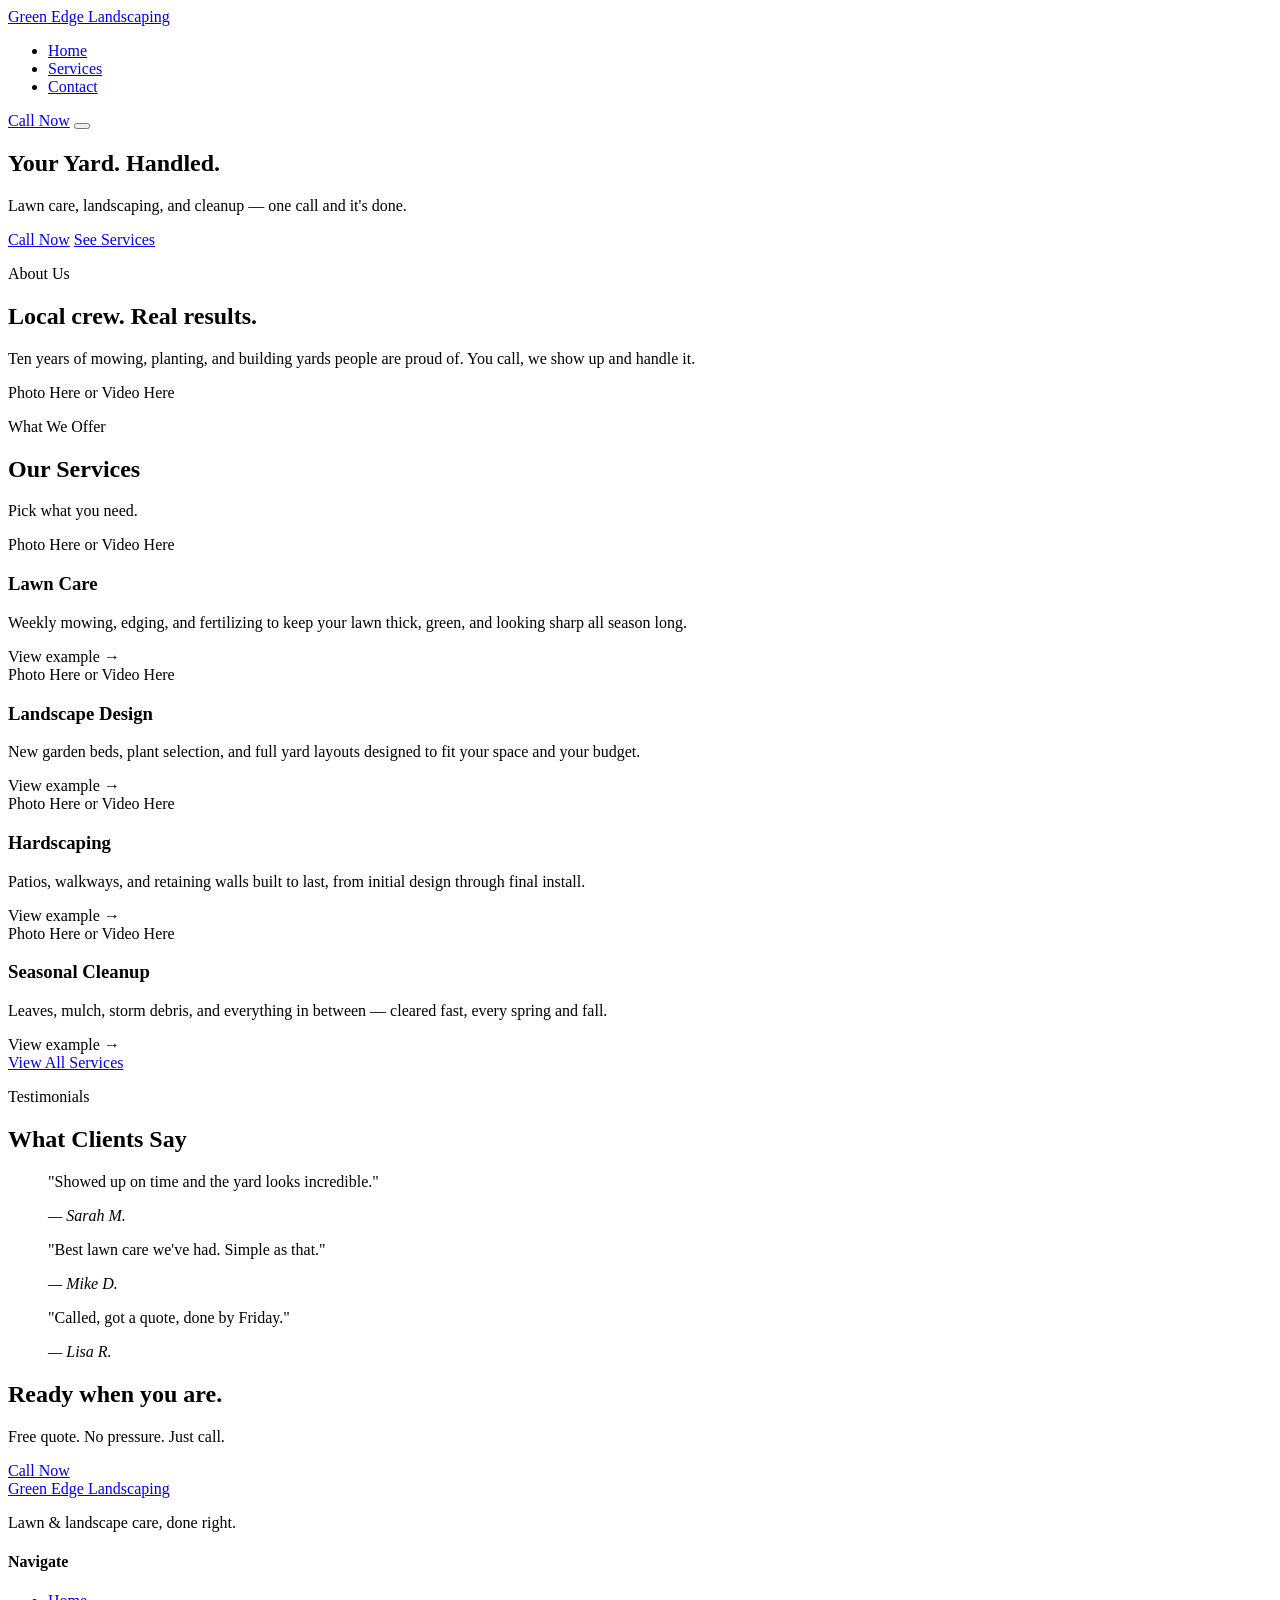
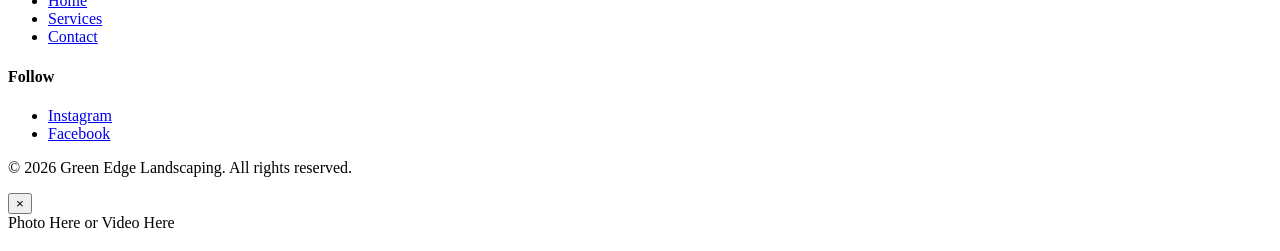
==== index.html @ b62c9129 "fixed root files" ====
<!DOCTYPE html>
<html lang="en">

<head>
  <meta charset="UTF-8">
  <meta name="viewport" content="width=device-width, initial-scale=1.0">
  <meta name="color-scheme" content="light only">
  <title>Green Edge Landscaping | Lawn &amp; Landscape Care</title>
  <meta name="description" content="Lawn care and landscaping done right. Call today for a free quote.">
  <link rel="preconnect" href="https://fonts.googleapis.com">
  <link rel="preconnect" href="https://fonts.gstatic.com" crossorigin>
  <link
    href="https://fonts.googleapis.com/css2?family=Inter:wght@400;500;600&family=Poppins:wght@600;700;800&display=swap"
    rel="stylesheet">
  <link rel="stylesheet" href="css/style.css">
</head>

<body>

  <!-- ===== HEADER [01] ===== -->
  <header class="site-header">
    <div class="container header-inner">
      <a href="index.html" class="logo">Green Edge Landscaping</a>

      <nav class="main-nav" id="main-nav">
        <ul>
          <li><a href="index.html" class="active">Home</a></li>
          <li><a href="services.html">Services</a></li>
          <li><a href="contact.html">Contact</a></li>
        </ul>
      </nav>

      <a href="tel:+15551234567" class="btn btn-primary nav-cta">Call Now</a>

      <button class="nav-toggle" id="nav-toggle" aria-label="Toggle navigation" aria-expanded="false">
        <span></span><span></span><span></span>
      </button>
    </div>
  </header>

  <!-- ===== HERO [02] ===== -->
  <section class="hero">
    <div class="container hero-inner">
      <div class="hero-content">
        <h1>Your Yard. Handled.</h1>
        <p class="hero-sub">Lawn care, landscaping, and cleanup — one call and it's done.</p>
        <div class="hero-actions">
          <a href="tel:+15551234567" class="btn btn-primary">Call Now</a>
          <a href="services.html" class="btn btn-outline">See Services</a>
        </div>
      </div>
    </div>
  </section>

  <!-- ===== ABOUT [03] ===== -->
  <section id="about" class="section">
    <div class="container about-grid">
      <div class="about-text">
        <p class="eyebrow">About Us</p>
        <h2>Local crew. Real results.</h2>
        <p>Ten years of mowing, planting, and building yards people are proud of. You call, we show up and handle it.
        </p>
      </div>
      <div class="about-media">
        <div class="media-placeholder">Photo Here or Video Here</div>
      </div>
    </div>
  </section>

  <!-- ===== SERVICES TEASER [05] ===== -->
  <section class="section section-alt">
    <div class="container">
      <div class="section-heading">
        <p class="eyebrow">What We Offer</p>
        <h2>Our Services</h2>
        <p class="section-sub">Pick what you need.</p>
      </div>

      <div class="card-grid">
        <div class="card" data-title="Lawn Care" data-image="Photo of a freshly mowed lawn"
          data-desc="Weekly mowing, edging, and fertilizing to keep your lawn thick and green all season.">
          <div class="card-image media-placeholder">Photo Here or Video Here</div>
          <h3>Lawn Care</h3>
          <p>Weekly mowing, edging, and fertilizing to keep your lawn thick, green, and looking sharp all season long.
          </p>
          <span class="card-link">View example →</span>
        </div>
        <div class="card" data-title="Landscape Design" data-image="Photo of a finished landscape design project"
          data-desc="New beds, plants, and layouts designed to fit your yard and your budget.">
          <div class="card-image media-placeholder">Photo Here or Video Here</div>
          <h3>Landscape Design</h3>
          <p>New garden beds, plant selection, and full yard layouts designed to fit your space and your budget.</p>
          <span class="card-link">View example →</span>
        </div>
        <div class="card" data-title="Hardscaping" data-image="Photo of a finished patio or walkway project"
          data-desc="Patios, walkways, and retaining walls built to last, from design to install.">
          <div class="card-image media-placeholder">Photo Here or Video Here</div>
          <h3>Hardscaping</h3>
          <p>Patios, walkways, and retaining walls built to last, from initial design through final install.</p>
          <span class="card-link">View example →</span>
        </div>
        <div class="card" data-title="Seasonal Cleanup" data-image="Photo of a cleared, freshly cleaned yard"
          data-desc="Leaves, mulch, and storm damage cleared fast, spring and fall.">
          <div class="card-image media-placeholder">Photo Here or Video Here</div>
          <h3>Seasonal Cleanup</h3>
          <p>Leaves, mulch, storm debris, and everything in between — cleared fast, every spring and fall.</p>
          <span class="card-link">View example →</span>
        </div>
      </div>

      <div class="section-footer">
        <a href="services.html" class="btn btn-outline">View All Services</a>
      </div>
    </div>
  </section>

  <!-- ===== TESTIMONIALS [10] ===== -->
  <section class="section section-alt">
    <div class="container">
      <div class="section-heading">
        <p class="eyebrow">Testimonials</p>
        <h2>What Clients Say</h2>
      </div>

      <div class="testimonial-grid">
        <blockquote class="testimonial">
          <p>"Showed up on time and the yard looks incredible."</p>
          <cite>— Sarah M.</cite>
        </blockquote>
        <blockquote class="testimonial">
          <p>"Best lawn care we've had. Simple as that."</p>
          <cite>— Mike D.</cite>
        </blockquote>
        <blockquote class="testimonial">
          <p>"Called, got a quote, done by Friday."</p>
          <cite>— Lisa R.</cite>
        </blockquote>
      </div>
    </div>
  </section>

  <!-- ===== CALL TO ACTION BANNER [11] ===== -->
  <section class="cta-banner">
    <div class="container cta-banner-inner">
      <h2>Ready when you are.</h2>
      <p>Free quote. No pressure. Just call.</p>
      <a href="tel:+15551234567" class="btn btn-primary">Call Now</a>
    </div>
  </section>

  <!-- ===== FOOTER [14] ===== -->
  <footer class="site-footer">
    <div class="container footer-inner">
      <div class="footer-brand">
        <a href="index.html" class="logo">Green Edge Landscaping</a>
        <p>Lawn &amp; landscape care, done right.</p>
      </div>

      <div class="footer-links">
        <h4>Navigate</h4>
        <ul>
          <li><a href="index.html">Home</a></li>
          <li><a href="services.html">Services</a></li>
          <li><a href="contact.html">Contact</a></li>
        </ul>
      </div>

      <div class="footer-links">
        <h4>Follow</h4>
        <ul>
          <li><a href="#">Instagram</a></li>
          <li><a href="#">Facebook</a></li>
        </ul>
      </div>
    </div>
    <div class="container footer-bottom">
      <p>&copy; <span id="year"></span> Green Edge Landscaping. All rights reserved.</p>
    </div>
  </footer>

  <!-- ===== SERVICE DETAIL MODAL [15] ===== -->
  <div class="modal-overlay" id="service-modal" aria-hidden="true">
    <div class="modal" role="dialog" aria-modal="true" aria-labelledby="modal-title">
      <button class="modal-close" id="modal-close" aria-label="Close">&times;</button>
      <div class="media-placeholder modal-image" id="modal-image">Photo Here or Video Here</div>
      <h3 id="modal-title"></h3>
      <p id="modal-desc"></p>
    </div>
  </div>

  <script src="js/main.js"></script>
</body>

</html>
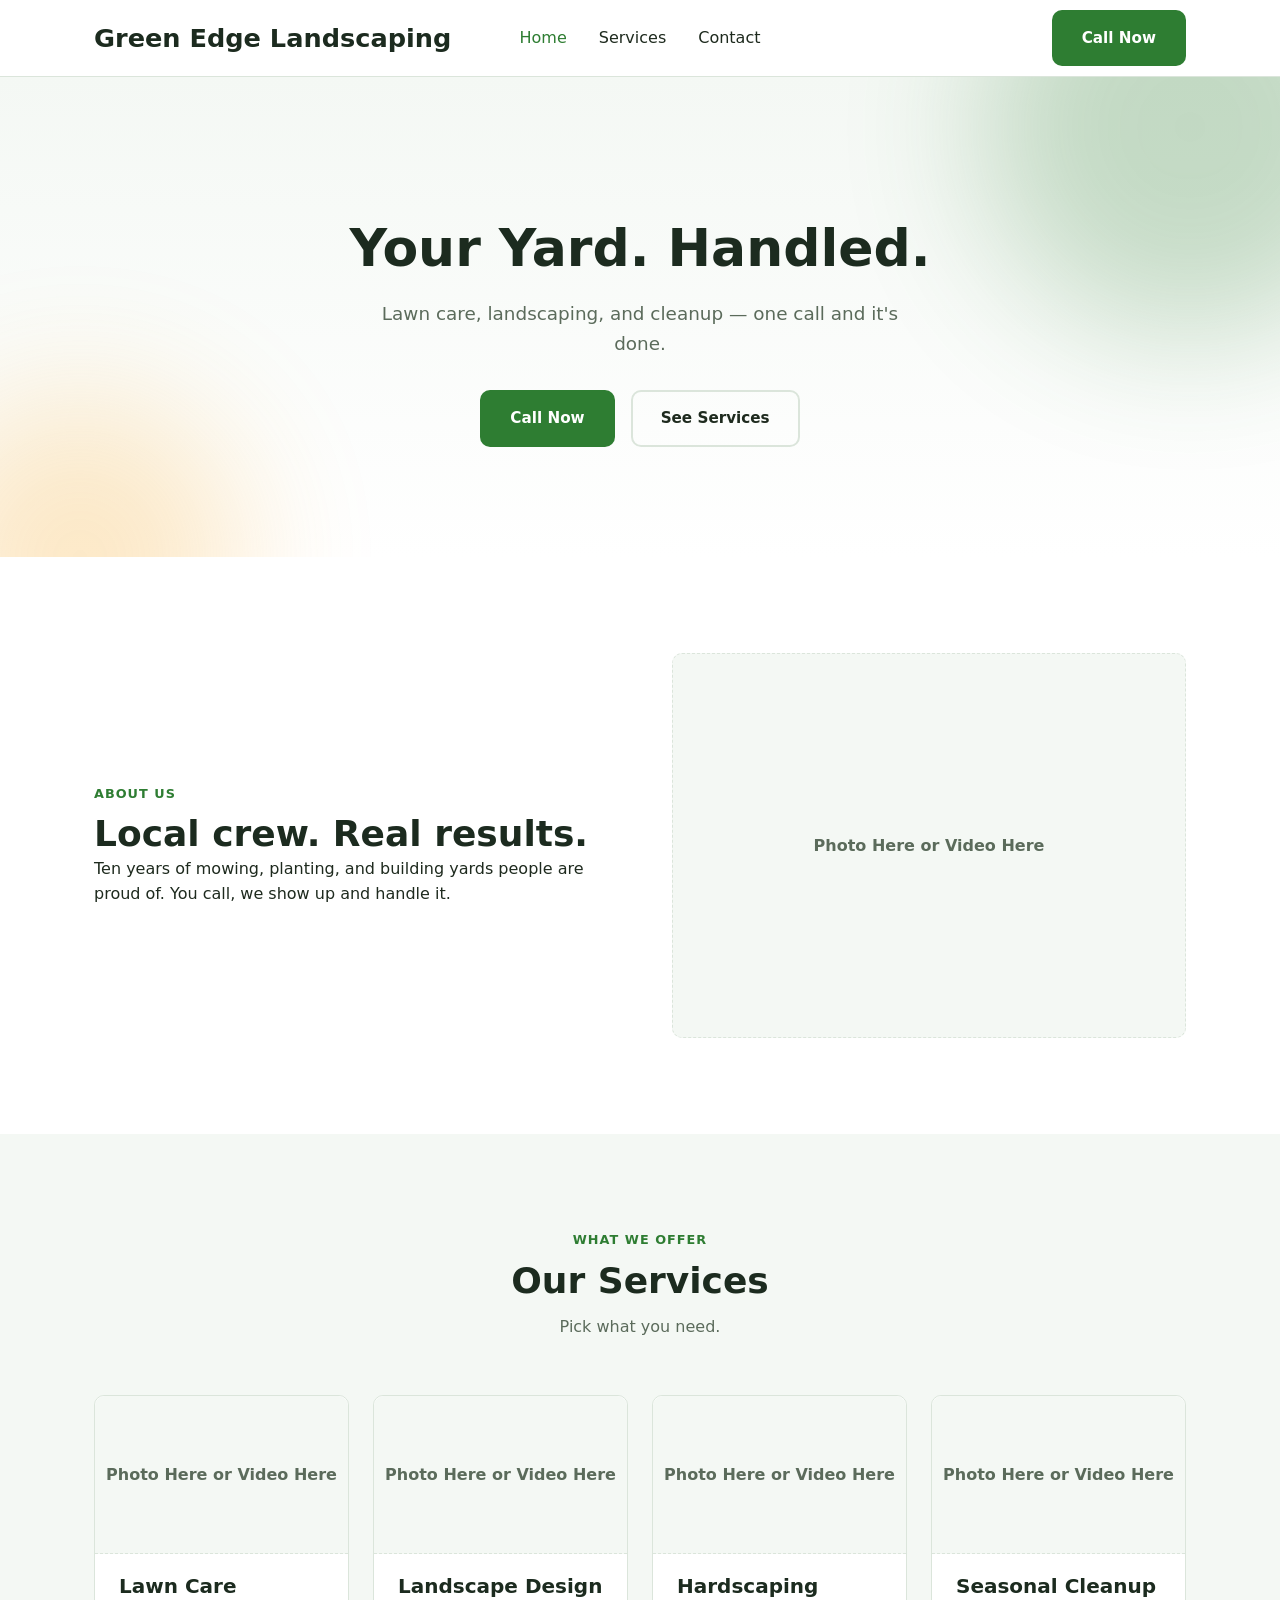
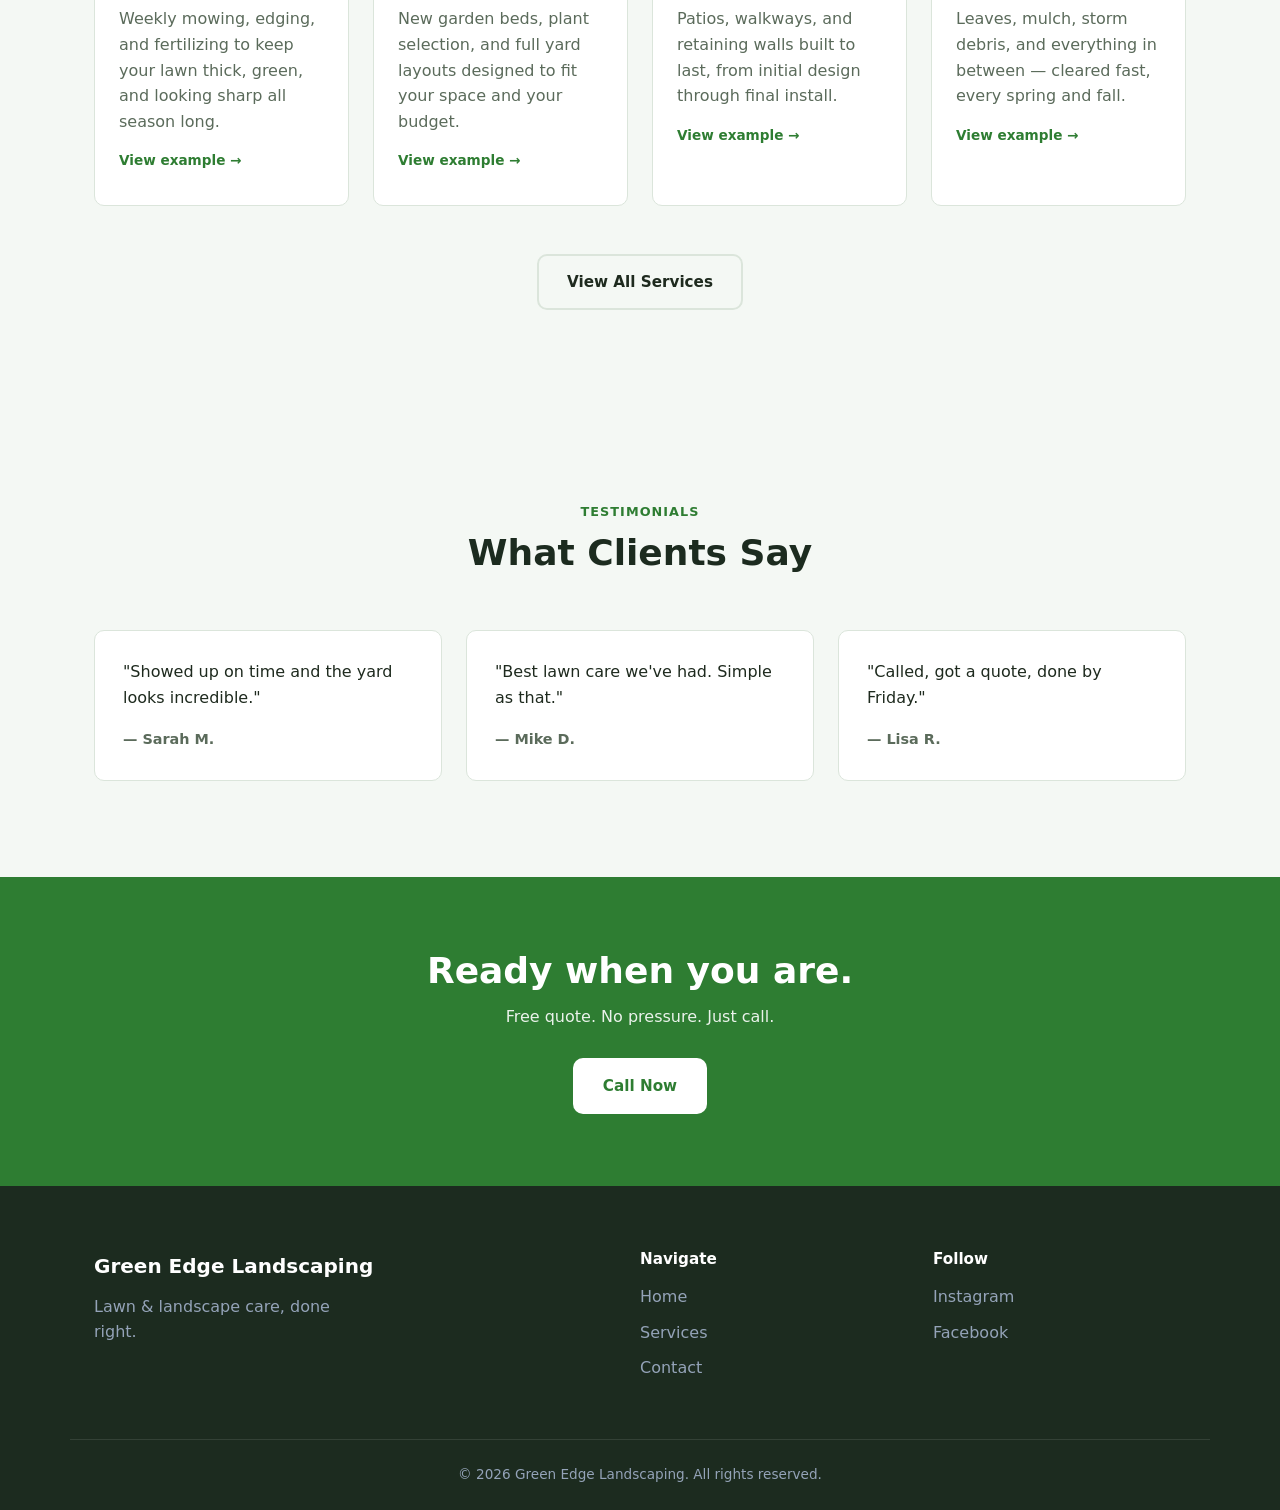
==== commit 23e34129: "doing sum updates to try to remove the dark scheme and to remove the of centered layout addited the " ====
--- a/index.html
+++ b/index.html
@@ -20,7 +20,7 @@
   <!-- ===== HEADER [01] ===== -->
   <header class="site-header">
     <div class="container header-inner">
-      <a href="index.html" class="logo">Green Edge Landscaping</a>
+      <a href="index.html" class="logo"><svg class="logo-icon" width="20" height="20" viewBox="0 0 24 24" fill="none" aria-hidden="true"><path d="M4 20C4 10 12 4 20 4C20 12 14 20 4 20Z" fill="currentColor"/><path d="M4 20L14 10" stroke="#fff" stroke-width="1.3" stroke-linecap="round"/></svg>Green Edge Landscaping</a>
 
       <nav class="main-nav" id="main-nav">
         <ul>
--- a/css/style.css
+++ b/css/style.css
@@ -0,0 +1,609 @@
+/* ==========================================================================
+   Green Edge Landscaping — Base Stylesheet
+   (Started from the agency's reusable "Semi Master Template" — re-skinned
+   for this landscaping site. See README.md for the original template notes.)
+
+   Every section below is tagged [NN] — the SAME number appears on the
+   matching <!-- ===== SECTION [NN] ===== --> comment in the HTML files.
+   Match the number to find which CSS block belongs to which HTML section.
+
+   [01] Header             [11] CTA banner
+   [02] Hero               [12] Contact (+ map)
+   [03] About              [13] Page banner (inner pages)
+   [05] Services cards     [14] Footer
+   [06] Process steps      [15] Service detail modal
+   [10] Testimonials
+   ========================================================================== */
+
+:root {
+  /* Locks the page to the light palette below — stops phones/browsers with a
+     system dark mode (Android "force dark", Samsung Internet, etc.) from
+     auto-inverting the white accents to dark. */
+  color-scheme: light only;
+
+  /* --- Brand colors: change these first for a new client --- */
+  --color-primary: #2e7d32;
+  --color-primary-dark: #1b5e20;
+  --color-secondary: #1c2b1f;
+  --color-accent: #f5a623;
+
+  /* --- Neutrals --- */
+  --color-bg: #ffffff;
+  --color-bg-alt: #f4f8f4;
+  --color-text: #1e2a1e;
+  --color-text-muted: #5b6b5b;
+  --color-border: #dbe5db;
+
+  /* --- Typography --- */
+  --font-heading: "Poppins", system-ui, -apple-system, sans-serif;
+  --font-body: "Inter", system-ui, -apple-system, sans-serif;
+
+  /* --- Layout --- */
+  --container-width: 1140px;
+  --radius: 10px;
+  --shadow: 0 4px 20px rgba(15, 23, 42, 0.08);
+}
+
+/* Backup lock, independent of the color-scheme property above: some mobile
+   browsers auto-darken pages regardless of color-scheme, so re-declare every
+   color explicitly under prefers-color-scheme: dark to the exact same light
+   values — this guarantees the page never actually switches to a dark look. */
+@media (prefers-color-scheme: dark) {
+  :root {
+    --color-primary: #2e7d32;
+    --color-primary-dark: #1b5e20;
+    --color-secondary: #1c2b1f;
+    --color-accent: #f5a623;
+    --color-bg: #ffffff;
+    --color-bg-alt: #f4f8f4;
+    --color-text: #1e2a1e;
+    --color-text-muted: #5b6b5b;
+    --color-border: #dbe5db;
+  }
+}
+
+/* ---------- Reset ---------- */
+*, *::before, *::after { box-sizing: border-box; margin: 0; padding: 0; }
+
+html { scroll-behavior: smooth; }
+
+body {
+  font-family: var(--font-body);
+  color: var(--color-text);
+  background: var(--color-bg);
+  line-height: 1.6;
+  font-size: 16px;
+}
+
+img { max-width: 100%; display: block; }
+
+a { text-decoration: none; color: inherit; }
+
+ul { list-style: none; }
+
+h1, h2, h3, h4 {
+  font-family: var(--font-heading);
+  color: var(--color-secondary);
+  line-height: 1.2;
+  font-weight: 700;
+}
+
+h1 { font-size: clamp(2rem, 5vw, 3.25rem); }
+h2 { font-size: clamp(1.6rem, 3vw, 2.25rem); }
+h3 { font-size: 1.25rem; }
+
+.container {
+  width: 100%;
+  max-width: var(--container-width);
+  margin: 0 auto;
+  padding: 0 24px;
+}
+
+.section { padding: 96px 0; }
+.section-alt { background: var(--color-bg-alt); }
+
+.eyebrow {
+  text-transform: uppercase;
+  letter-spacing: 0.08em;
+  font-size: 0.8rem;
+  font-weight: 700;
+  color: var(--color-primary);
+  margin-bottom: 8px;
+}
+
+.section-heading { text-align: center; max-width: 640px; margin: 0 auto 56px; }
+.section-sub { color: var(--color-text-muted); margin-top: 12px; }
+
+/* ---------- Buttons ---------- */
+.btn {
+  display: inline-block;
+  padding: 14px 28px;
+  border-radius: var(--radius);
+  font-weight: 600;
+  font-size: 0.95rem;
+  transition: all 0.2s ease;
+  border: 2px solid transparent;
+  cursor: pointer;
+}
+
+.btn-primary {
+  background: var(--color-primary);
+  color: #fff;
+}
+.btn-primary:hover { background: var(--color-primary-dark); }
+
+.btn-outline {
+  border-color: var(--color-border);
+  color: var(--color-text);
+}
+.btn-outline:hover { border-color: var(--color-primary); color: var(--color-primary); }
+
+/* ---------- Header [01] ---------- */
+.site-header {
+  position: sticky;
+  top: 0;
+  z-index: 100;
+  background: rgba(255, 255, 255, 0.9);
+  backdrop-filter: blur(8px);
+  border-bottom: 1px solid var(--color-border);
+  transition: opacity 1.6s ease;
+}
+
+/* Fades out while scrolling down, fades back in as soon as you scroll up — see js/main.js */
+.site-header.header-hidden {
+  opacity: 0;
+  pointer-events: none;
+}
+
+.header-inner {
+  position: relative;
+  display: flex;
+  align-items: center;
+  justify-content: space-between;
+  height: 76px;
+  gap: 160px;
+}
+
+.logo {
+  font-family: var(--font-heading);
+  font-weight: 800;
+  font-size: 1.25rem;
+  color: var(--color-secondary);
+}
+
+.site-header .logo { font-size: 1.6rem; }
+.logo-icon { display: none; color: var(--color-primary); flex-shrink: 0; }
+
+.main-nav {
+  position: absolute;
+  left: 50%;
+  top: 50%;
+  transform: translate(-50%, -50%);
+}
+.main-nav ul { display: flex; gap: 32px; }
+.main-nav a {
+  font-weight: 500;
+  color: var(--color-text);
+  transition: color 0.2s ease;
+}
+.main-nav a:hover,
+.main-nav a.active { color: var(--color-primary); }
+
+.nav-cta { margin-left: auto; }
+
+.nav-toggle {
+  display: none;
+  flex-direction: column;
+  gap: 5px;
+  background: none;
+  border: none;
+  cursor: pointer;
+  padding: 8px;
+}
+.nav-toggle span {
+  width: 24px;
+  height: 2px;
+  background: var(--color-secondary);
+}
+
+/* ---------- Hero [02] ---------- */
+.hero {
+  position: relative;
+  overflow: hidden;
+  padding: 140px 0 110px;
+  background: linear-gradient(180deg, var(--color-bg-alt) 0%, var(--color-bg) 100%);
+}
+
+.hero::before,
+.hero::after {
+  content: "";
+  position: absolute;
+  border-radius: 50%;
+  filter: blur(70px);
+  opacity: 0.25;
+  z-index: 0;
+}
+.hero::before { width: 420px; height: 420px; background: var(--color-primary); top: -160px; right: -120px; }
+.hero::after { width: 320px; height: 320px; background: var(--color-accent); bottom: -160px; left: -80px; }
+
+.hero-inner {
+  position: relative;
+  z-index: 1;
+  max-width: 640px;
+  margin: 0 auto;
+  text-align: center;
+}
+
+.hero-sub {
+  margin: 20px auto 32px;
+  font-size: 1.15rem;
+  color: var(--color-text-muted);
+  max-width: 520px;
+}
+
+.hero-actions { display: flex; gap: 16px; flex-wrap: wrap; justify-content: center; }
+
+/* ---------- About [03] ---------- */
+.about-grid {
+  display: grid;
+  grid-template-columns: 1fr 1fr;
+  gap: 64px;
+  align-items: center;
+}
+
+.media-placeholder {
+  background: var(--color-bg-alt);
+  border: 1px dashed var(--color-border);
+  border-radius: var(--radius);
+  aspect-ratio: 4 / 3;
+  display: flex;
+  align-items: center;
+  justify-content: center;
+  color: var(--color-text-muted);
+  font-weight: 600;
+}
+
+/* ---------- Cards / Services [05] ---------- */
+.card-grid {
+  display: grid;
+  grid-template-columns: repeat(4, 1fr);
+  gap: 24px;
+}
+/* Without this, grid columns refuse to shrink below their content's natural
+   width, causing uneven columns that overflow past the container edge. */
+.card-grid .card,
+.card-grid-3 .card { min-width: 0; }
+
+.card {
+  background: var(--color-bg);
+  border: 1px solid var(--color-border);
+  border-radius: var(--radius);
+  padding: 32px 24px;
+  cursor: pointer;
+  transition: box-shadow 0.2s ease, transform 0.2s ease;
+}
+.card:hover { box-shadow: var(--shadow); transform: translateY(-4px); }
+
+.card-icon {
+  width: 48px;
+  height: 48px;
+  border-radius: 50%;
+  background: var(--color-bg-alt);
+  color: var(--color-primary);
+  display: flex;
+  align-items: center;
+  justify-content: center;
+  font-weight: 700;
+  margin-bottom: 20px;
+}
+
+.card p { color: var(--color-text-muted); margin-top: 8px; }
+
+/* Photo placeholder on the homepage service cards — swap the media-placeholder
+   div for an <img> once you have real photos. */
+.card-image.media-placeholder {
+  aspect-ratio: 16 / 10;
+  margin: -32px -24px 20px;
+  border-left: none;
+  border-right: none;
+  border-top: none;
+  border-radius: var(--radius) var(--radius) 0 0;
+}
+
+.card-link {
+  display: inline-flex;
+  align-items: center;
+  gap: 4px;
+  margin-top: 16px;
+  font-size: 0.85rem;
+  font-weight: 700;
+  color: var(--color-primary);
+}
+
+.card-grid-3 { grid-template-columns: repeat(3, 1fr); }
+
+.section-footer { text-align: center; margin-top: 48px; }
+
+/* ---------- Process steps [06] (services) ---------- */
+.process-grid {
+  display: grid;
+  grid-template-columns: repeat(4, 1fr);
+  gap: 32px;
+}
+.process-step { text-align: center; }
+.process-number {
+  display: inline-flex;
+  align-items: center;
+  justify-content: center;
+  width: 56px;
+  height: 56px;
+  border-radius: 50%;
+  background: var(--color-primary);
+  color: #fff;
+  font-family: var(--font-heading);
+  font-weight: 700;
+  font-size: 1.25rem;
+  margin-bottom: 20px;
+}
+.process-step p { color: var(--color-text-muted); margin-top: 8px; }
+
+/* ---------- Page banner [13] (inner pages) ---------- */
+.page-banner {
+  /* Placeholder leaf-pattern texture + dark overlay so the heading stays readable.
+     Swap the url() below for a real photo (e.g. url("../images/banner.jpg")) when you have one. */
+  background-color: var(--color-secondary);
+  background-image:
+    linear-gradient(180deg, rgba(28, 43, 31, 0.82), rgba(28, 43, 31, 0.92)),
+    url("data:image/svg+xml,%3Csvg xmlns='http://www.w3.org/2000/svg' width='140' height='140'%3E%3Crect width='140' height='140' fill='%231c2b1f'/%3E%3Cg fill='%232e7d32' fill-opacity='0.35'%3E%3Cpath d='M25 15c12 10 12 30 0 40-12-10-12-30 0-40z'/%3E%3Cpath d='M105 70c12 10 12 30 0 40-12-10-12-30 0-40z'/%3E%3Cpath d='M65 100c12 10 12 30 0 40-12-10-12-30 0-40z'/%3E%3C/g%3E%3C/svg%3E");
+  background-size: cover, 140px 140px;
+  background-position: center, center;
+  background-repeat: no-repeat, repeat;
+  padding: 72px 0 56px;
+  text-align: center;
+}
+.page-banner h1 { color: #fff; margin-top: 8px; }
+.page-banner-sub { color: #94a3b8; margin-top: 16px; max-width: 560px; margin-left: auto; margin-right: auto; }
+.breadcrumb { color: #94a3b8; font-size: 0.9rem; font-weight: 600; }
+.breadcrumb a { color: #cbd5e1; }
+.breadcrumb a:hover { color: #fff; }
+
+/* ---------- Map placeholder [12] (part of Contact) ---------- */
+.map-placeholder {
+  margin-top: 32px;
+  background: var(--color-bg-alt);
+  border: 1px dashed var(--color-border);
+  border-radius: var(--radius);
+  height: 220px;
+  display: flex;
+  align-items: center;
+  justify-content: center;
+  color: var(--color-text-muted);
+  font-weight: 600;
+}
+
+
+/* ---------- Testimonials [10] ---------- */
+.testimonial-grid {
+  display: grid;
+  grid-template-columns: repeat(3, 1fr);
+  gap: 24px;
+}
+
+.testimonial {
+  background: var(--color-bg);
+  border: 1px solid var(--color-border);
+  border-radius: var(--radius);
+  padding: 28px;
+}
+.testimonial p { margin-bottom: 16px; }
+.testimonial cite {
+  font-style: normal;
+  font-weight: 600;
+  color: var(--color-text-muted);
+  font-size: 0.9rem;
+}
+
+/* ---------- CTA banner [11] ---------- */
+.cta-banner {
+  background: var(--color-primary);
+  color: #fff;
+  padding: 72px 0;
+  text-align: center;
+}
+.cta-banner h2 { color: #fff; }
+.cta-banner p { margin: 12px 0 28px; opacity: 0.9; }
+.cta-banner .btn-primary { background: #fff; color: var(--color-primary); }
+.cta-banner .btn-primary:hover { background: var(--color-bg-alt); }
+
+/* ---------- Contact [12] ---------- */
+.contact-grid {
+  display: grid;
+  grid-template-columns: 1fr 1fr;
+  gap: 64px;
+}
+
+.contact-details { margin-top: 24px; }
+.contact-details li { margin-bottom: 10px; color: var(--color-text-muted); }
+
+.form-row { margin-bottom: 20px; }
+.form-row label {
+  display: block;
+  font-weight: 600;
+  margin-bottom: 8px;
+  font-size: 0.9rem;
+}
+.form-row input,
+.form-row textarea {
+  width: 100%;
+  padding: 12px 14px;
+  border: 1px solid var(--color-border);
+  border-radius: var(--radius);
+  font-family: inherit;
+  font-size: 1rem;
+}
+.form-row input:focus,
+.form-row textarea:focus {
+  outline: none;
+  border-color: var(--color-primary);
+}
+
+/* ---------- Footer [14] ---------- */
+.site-footer {
+  background: var(--color-secondary);
+  color: #cbd5e1;
+  padding-top: 64px;
+}
+
+.footer-inner {
+  display: grid;
+  grid-template-columns: 2fr 1fr 1fr;
+  gap: 40px;
+  padding-bottom: 48px;
+  border-bottom: 1px solid rgba(255,255,255,0.1);
+}
+
+.footer-brand .logo { color: #fff; }
+.footer-brand p { margin-top: 12px; color: #94a3b8; max-width: 280px; }
+
+.footer-links h4 { color: #fff; font-size: 0.95rem; margin-bottom: 16px; }
+.footer-links li { margin-bottom: 10px; }
+.footer-links a { color: #94a3b8; transition: color 0.2s ease; }
+.footer-links a:hover { color: #fff; }
+
+.footer-bottom {
+  padding: 24px;
+  text-align: center;
+  color: #94a3b8;
+  font-size: 0.85rem;
+}
+
+/* ---------- Service detail modal [15] ---------- */
+.modal-overlay {
+  position: fixed;
+  inset: 0;
+  z-index: 1000;
+  display: flex;
+  align-items: center;
+  justify-content: center;
+  padding: 24px;
+  background: rgba(15, 23, 42, 0.6);
+  opacity: 0;
+  visibility: hidden;
+  transition: opacity 0.2s ease, visibility 0.2s ease;
+}
+.modal-overlay.is-open { opacity: 1; visibility: visible; }
+
+.modal {
+  position: relative;
+  width: 100%;
+  max-width: 560px;
+  max-height: 90vh;
+  overflow-y: auto;
+  background: var(--color-bg);
+  border-radius: var(--radius);
+  box-shadow: var(--shadow);
+  padding: 32px;
+  transform: translateY(16px);
+  transition: transform 0.2s ease;
+}
+.modal-overlay.is-open .modal { transform: translateY(0); }
+
+.modal-close {
+  position: absolute;
+  top: 16px;
+  right: 16px;
+  width: 36px;
+  height: 36px;
+  border-radius: 50%;
+  border: 1px solid var(--color-border);
+  background: var(--color-bg);
+  color: var(--color-text-muted);
+  font-size: 1.25rem;
+  line-height: 1;
+  cursor: pointer;
+  display: flex;
+  align-items: center;
+  justify-content: center;
+  transition: all 0.2s ease;
+}
+.modal-close:hover { color: var(--color-text); border-color: var(--color-primary); }
+
+.modal-image { aspect-ratio: 16 / 10; margin-bottom: 24px; }
+.modal h3 { padding-right: 32px; margin-bottom: 12px; }
+.modal p { color: var(--color-text-muted); }
+
+body.modal-open { overflow: hidden; }
+
+/* ---------- Responsive ---------- */
+@media (max-width: 900px) {
+  .about-grid,
+  .contact-grid { grid-template-columns: 1fr; gap: 40px; }
+  .card-grid,
+  .card-grid-3 { grid-template-columns: repeat(2, 1fr); }
+  .testimonial-grid { grid-template-columns: 1fr; }
+  .process-grid { grid-template-columns: repeat(2, 1fr); }
+  .footer-inner { grid-template-columns: 1fr; }
+}
+
+@media (max-width: 720px) {
+  .header-inner { gap: 16px; }
+  .site-header .logo {
+    font-size: 1.2rem;
+    display: inline-flex;
+    align-items: center;
+    gap: 6px;
+  }
+  .logo-icon { display: inline-flex; width: 18px; height: 18px; }
+  .nav-toggle {
+    width: 40px;
+    height: 40px;
+    padding: 0;
+    justify-content: center;
+    align-items: center;
+    background: var(--color-bg-alt);
+    border: 1px solid var(--color-border);
+    border-radius: 10px;
+    transition: background 0.2s ease;
+  }
+  .nav-toggle:active { background: var(--color-border); }
+  .nav-toggle span {
+    background: var(--color-primary);
+    transition: transform 0.2s ease, opacity 0.2s ease;
+  }
+  .nav-toggle[aria-expanded="true"] span:nth-child(1) { transform: translateY(7px) rotate(45deg); }
+  .nav-toggle[aria-expanded="true"] span:nth-child(2) { opacity: 0; }
+  .nav-toggle[aria-expanded="true"] span:nth-child(3) { transform: translateY(-7px) rotate(-45deg); }
+  .main-nav {
+    display: block;
+    position: absolute;
+    top: 76px;
+    right: 24px;
+    left: auto;
+    width: 200px;
+    background: var(--color-bg);
+    border: 1px solid var(--color-border);
+    border-radius: var(--radius);
+    box-shadow: var(--shadow);
+    opacity: 0;
+    visibility: hidden;
+    pointer-events: none;
+    transform: translateX(24px);
+    transition: transform 0.25s ease, opacity 0.25s ease, visibility 0.25s ease;
+  }
+  .main-nav.is-open {
+    opacity: 1;
+    visibility: visible;
+    pointer-events: auto;
+    transform: translateX(0);
+  }
+  .main-nav ul { flex-direction: column; gap: 0; padding: 8px 20px; }
+  .main-nav li { border-bottom: 1px solid var(--color-border); }
+  .main-nav li:last-child { border-bottom: none; }
+  .main-nav a { display: block; padding: 12px 0; }
+  .nav-toggle { display: flex; }
+  .nav-cta { display: none; }
+  .card-grid-3,
+  .process-grid { grid-template-columns: 1fr; }
+  .section { padding: 64px 0; }
+  .hero { padding: 110px 0 72px; }
+}
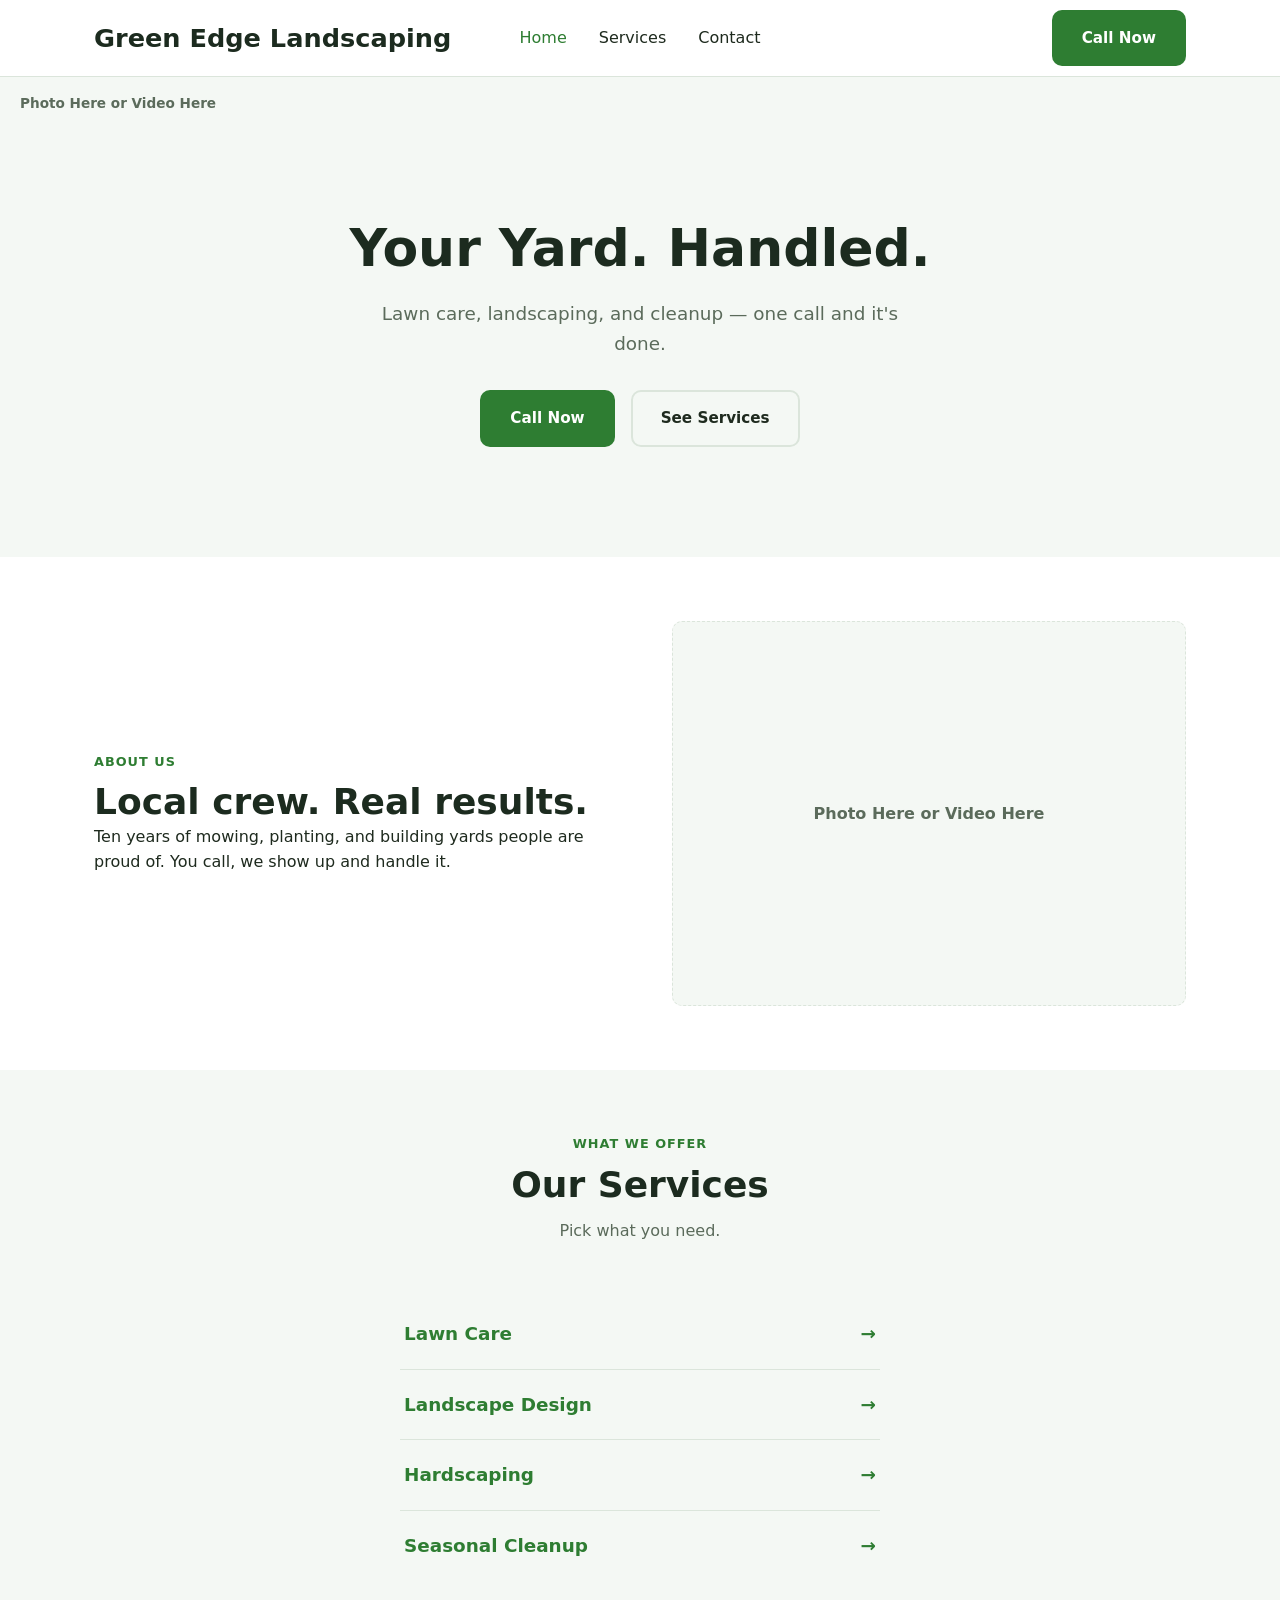
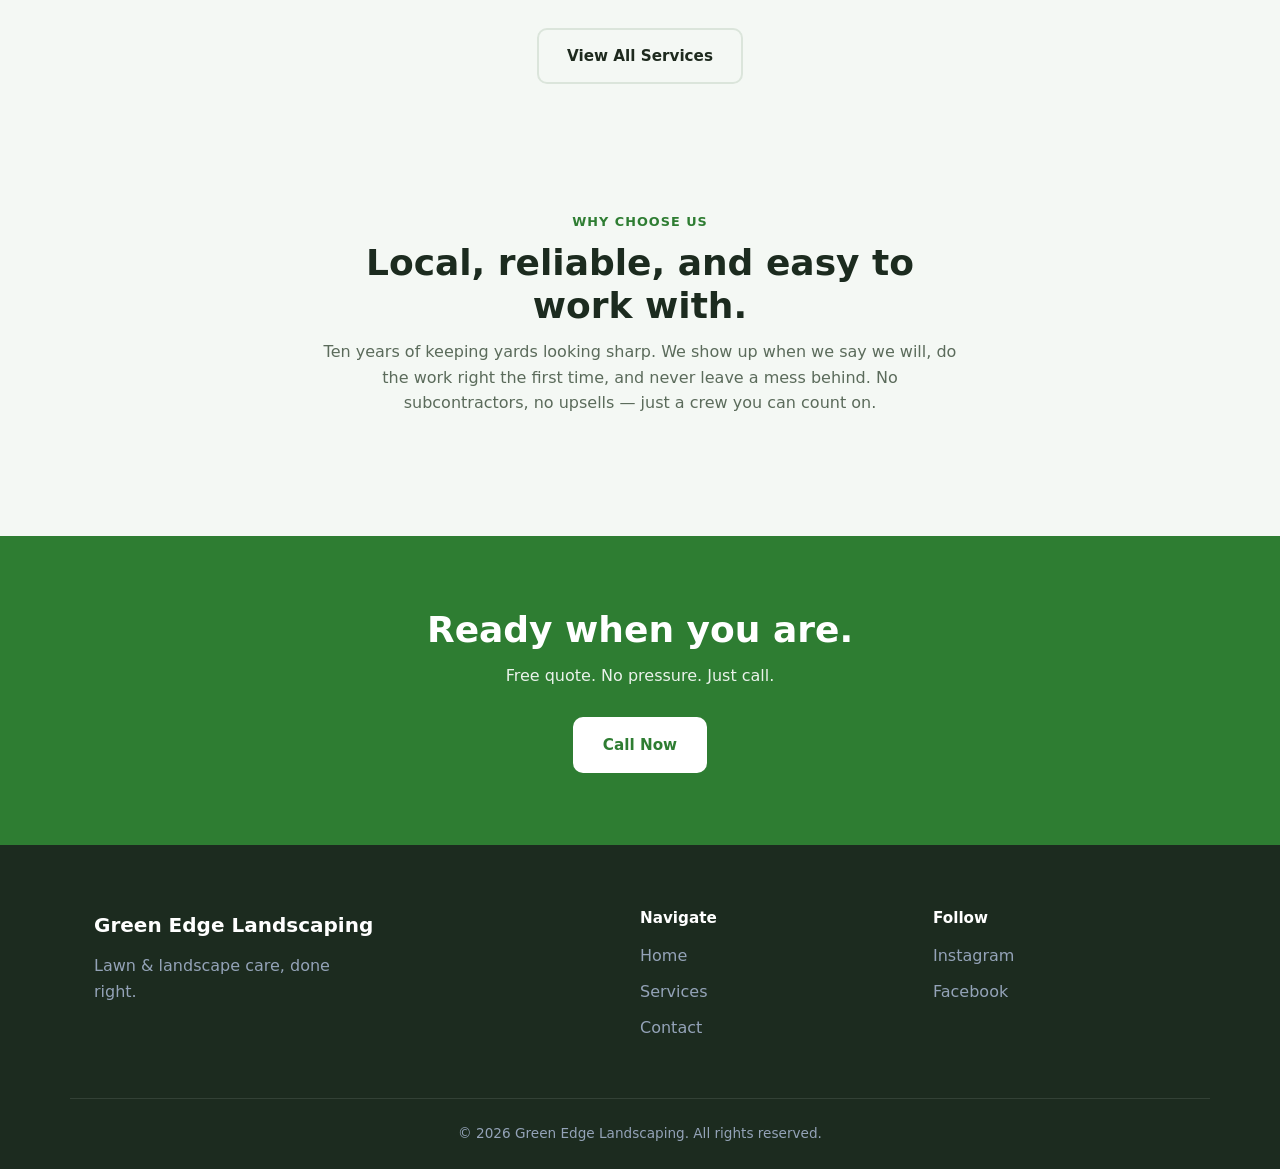
==== commit d9bd547d: "i added a why you choose for testimonials, added a backround to the slogan" ====
--- a/index.html
+++ b/index.html
@@ -4,7 +4,8 @@
 <head>
   <meta charset="UTF-8">
   <meta name="viewport" content="width=device-width, initial-scale=1.0">
-  <meta name="color-scheme" content="light only">
+  <meta name="color-scheme" content="only light">
+  <meta name="theme-color" content="#ffffff">
   <title>Green Edge Landscaping | Lawn &amp; Landscape Care</title>
   <meta name="description" content="Lawn care and landscaping done right. Call today for a free quote.">
   <link rel="preconnect" href="https://fonts.googleapis.com">
@@ -40,6 +41,7 @@
 
   <!-- ===== HERO [02] ===== -->
   <section class="hero">
+    <div class="hero-bg media-placeholder" aria-hidden="true">Photo Here or Video Here</div>
     <div class="container hero-inner">
       <div class="hero-content">
         <h1>Your Yard. Handled.</h1>
@@ -76,36 +78,11 @@
         <p class="section-sub">Pick what you need.</p>
       </div>
 
-      <div class="card-grid">
-        <div class="card" data-title="Lawn Care" data-image="Photo of a freshly mowed lawn"
-          data-desc="Weekly mowing, edging, and fertilizing to keep your lawn thick and green all season.">
-          <div class="card-image media-placeholder">Photo Here or Video Here</div>
-          <h3>Lawn Care</h3>
-          <p>Weekly mowing, edging, and fertilizing to keep your lawn thick, green, and looking sharp all season long.
-          </p>
-          <span class="card-link">View example →</span>
-        </div>
-        <div class="card" data-title="Landscape Design" data-image="Photo of a finished landscape design project"
-          data-desc="New beds, plants, and layouts designed to fit your yard and your budget.">
-          <div class="card-image media-placeholder">Photo Here or Video Here</div>
-          <h3>Landscape Design</h3>
-          <p>New garden beds, plant selection, and full yard layouts designed to fit your space and your budget.</p>
-          <span class="card-link">View example →</span>
-        </div>
-        <div class="card" data-title="Hardscaping" data-image="Photo of a finished patio or walkway project"
-          data-desc="Patios, walkways, and retaining walls built to last, from design to install.">
-          <div class="card-image media-placeholder">Photo Here or Video Here</div>
-          <h3>Hardscaping</h3>
-          <p>Patios, walkways, and retaining walls built to last, from initial design through final install.</p>
-          <span class="card-link">View example →</span>
-        </div>
-        <div class="card" data-title="Seasonal Cleanup" data-image="Photo of a cleared, freshly cleaned yard"
-          data-desc="Leaves, mulch, and storm damage cleared fast, spring and fall.">
-          <div class="card-image media-placeholder">Photo Here or Video Here</div>
-          <h3>Seasonal Cleanup</h3>
-          <p>Leaves, mulch, storm debris, and everything in between — cleared fast, every spring and fall.</p>
-          <span class="card-link">View example →</span>
-        </div>
+      <div class="service-links">
+        <a href="services.html#lawn-care" class="service-link">Lawn Care <span class="arrow" aria-hidden="true">→</span></a>
+        <a href="services.html#landscape-design" class="service-link">Landscape Design <span class="arrow" aria-hidden="true">→</span></a>
+        <a href="services.html#hardscaping" class="service-link">Hardscaping <span class="arrow" aria-hidden="true">→</span></a>
+        <a href="services.html#seasonal-cleanup" class="service-link">Seasonal Cleanup <span class="arrow" aria-hidden="true">→</span></a>
       </div>
 
       <div class="section-footer">
@@ -114,27 +91,13 @@
     </div>
   </section>
 
-  <!-- ===== TESTIMONIALS [10] ===== -->
+  <!-- ===== WHY CHOOSE US [10] ===== -->
   <section class="section section-alt">
     <div class="container">
       <div class="section-heading">
-        <p class="eyebrow">Testimonials</p>
-        <h2>What Clients Say</h2>
-      </div>
-
-      <div class="testimonial-grid">
-        <blockquote class="testimonial">
-          <p>"Showed up on time and the yard looks incredible."</p>
-          <cite>— Sarah M.</cite>
-        </blockquote>
-        <blockquote class="testimonial">
-          <p>"Best lawn care we've had. Simple as that."</p>
-          <cite>— Mike D.</cite>
-        </blockquote>
-        <blockquote class="testimonial">
-          <p>"Called, got a quote, done by Friday."</p>
-          <cite>— Lisa R.</cite>
-        </blockquote>
+        <p class="eyebrow">Why Choose Us</p>
+        <h2>Local, reliable, and easy to work with.</h2>
+        <p class="section-sub">Ten years of keeping yards looking sharp. We show up when we say we will, do the work right the first time, and never leave a mess behind. No subcontractors, no upsells — just a crew you can count on.</p>
       </div>
     </div>
   </section>
--- a/css/style.css
+++ b/css/style.css
@@ -19,7 +19,7 @@
   /* Locks the page to the light palette below — stops phones/browsers with a
      system dark mode (Android "force dark", Samsung Internet, etc.) from
      auto-inverting the white accents to dark. */
-  color-scheme: light only;
+  color-scheme: only light;
 
   /* --- Brand colors: change these first for a new client --- */
   --color-primary: #2e7d32;
@@ -65,7 +65,10 @@
 /* ---------- Reset ---------- */
 *, *::before, *::after { box-sizing: border-box; margin: 0; padding: 0; }
 
-html { scroll-behavior: smooth; }
+html {
+  scroll-behavior: smooth;
+  background-color: #ffffff;
+}
 
 body {
   font-family: var(--font-body);
@@ -99,7 +102,7 @@
   padding: 0 24px;
 }
 
-.section { padding: 96px 0; }
+.section { padding: 64px 0; }
 .section-alt { background: var(--color-bg-alt); }
 
 .eyebrow {
@@ -211,20 +214,24 @@
   position: relative;
   overflow: hidden;
   padding: 140px 0 110px;
-  background: linear-gradient(180deg, var(--color-bg-alt) 0%, var(--color-bg) 100%);
-}
-
-.hero::before,
-.hero::after {
-  content: "";
+}
+
+/* Full-bleed photo placeholder behind the headline — swap for a real photo
+   (as a background-image, or replace this div with an <img>) when ready.
+   If the photo is busy/dark, add a semi-transparent overlay and switch the
+   heading/subtext to white for readability. */
+.hero-bg.media-placeholder {
   position: absolute;
-  border-radius: 50%;
-  filter: blur(70px);
-  opacity: 0.25;
+  inset: 0;
   z-index: 0;
-}
-.hero::before { width: 420px; height: 420px; background: var(--color-primary); top: -160px; right: -120px; }
-.hero::after { width: 320px; height: 320px; background: var(--color-accent); bottom: -160px; left: -80px; }
+  aspect-ratio: auto;
+  border: none;
+  border-radius: 0;
+  align-items: flex-start;
+  justify-content: flex-start;
+  padding: 16px 20px;
+  font-size: 0.85rem;
+}
 
 .hero-inner {
   position: relative;
@@ -271,7 +278,6 @@
 }
 /* Without this, grid columns refuse to shrink below their content's natural
    width, causing uneven columns that overflow past the container edge. */
-.card-grid .card,
 .card-grid-3 .card { min-width: 0; }
 
 .card {
@@ -280,6 +286,7 @@
   border-radius: var(--radius);
   padding: 32px 24px;
   cursor: pointer;
+  scroll-margin-top: 100px;
   transition: box-shadow 0.2s ease, transform 0.2s ease;
 }
 .card:hover { box-shadow: var(--shadow); transform: translateY(-4px); }
@@ -299,16 +306,29 @@
 
 .card p { color: var(--color-text-muted); margin-top: 8px; }
 
-/* Photo placeholder on the homepage service cards — swap the media-placeholder
-   div for an <img> once you have real photos. */
-.card-image.media-placeholder {
-  aspect-ratio: 16 / 10;
-  margin: -32px -24px 20px;
-  border-left: none;
-  border-right: none;
-  border-top: none;
-  border-radius: var(--radius) var(--radius) 0 0;
-}
+/* Homepage "Our Services" teaser — simple list of links instead of boxed cards */
+.service-links {
+  display: flex;
+  flex-direction: column;
+  max-width: 480px;
+  margin: 0 auto;
+}
+.service-link {
+  display: flex;
+  align-items: center;
+  justify-content: space-between;
+  padding: 20px 4px;
+  border-bottom: 1px solid var(--color-border);
+  color: var(--color-primary);
+  font-family: var(--font-heading);
+  font-weight: 700;
+  font-size: 1.15rem;
+  transition: color 0.2s ease;
+}
+.service-link:last-child { border-bottom: none; }
+.service-link .arrow { transition: transform 0.2s ease; }
+.service-link:hover { color: var(--color-primary-dark); }
+.service-link:hover .arrow { transform: translateX(4px); }
 
 .card-link {
   display: inline-flex;
@@ -382,27 +402,6 @@
 }
 
 
-/* ---------- Testimonials [10] ---------- */
-.testimonial-grid {
-  display: grid;
-  grid-template-columns: repeat(3, 1fr);
-  gap: 24px;
-}
-
-.testimonial {
-  background: var(--color-bg);
-  border: 1px solid var(--color-border);
-  border-radius: var(--radius);
-  padding: 28px;
-}
-.testimonial p { margin-bottom: 16px; }
-.testimonial cite {
-  font-style: normal;
-  font-weight: 600;
-  color: var(--color-text-muted);
-  font-size: 0.9rem;
-}
-
 /* ---------- CTA banner [11] ---------- */
 .cta-banner {
   background: var(--color-primary);
@@ -540,7 +539,6 @@
   .contact-grid { grid-template-columns: 1fr; gap: 40px; }
   .card-grid,
   .card-grid-3 { grid-template-columns: repeat(2, 1fr); }
-  .testimonial-grid { grid-template-columns: 1fr; }
   .process-grid { grid-template-columns: repeat(2, 1fr); }
   .footer-inner { grid-template-columns: 1fr; }
 }
@@ -604,6 +602,5 @@
   .nav-cta { display: none; }
   .card-grid-3,
   .process-grid { grid-template-columns: 1fr; }
-  .section { padding: 64px 0; }
   .hero { padding: 110px 0 72px; }
 }
